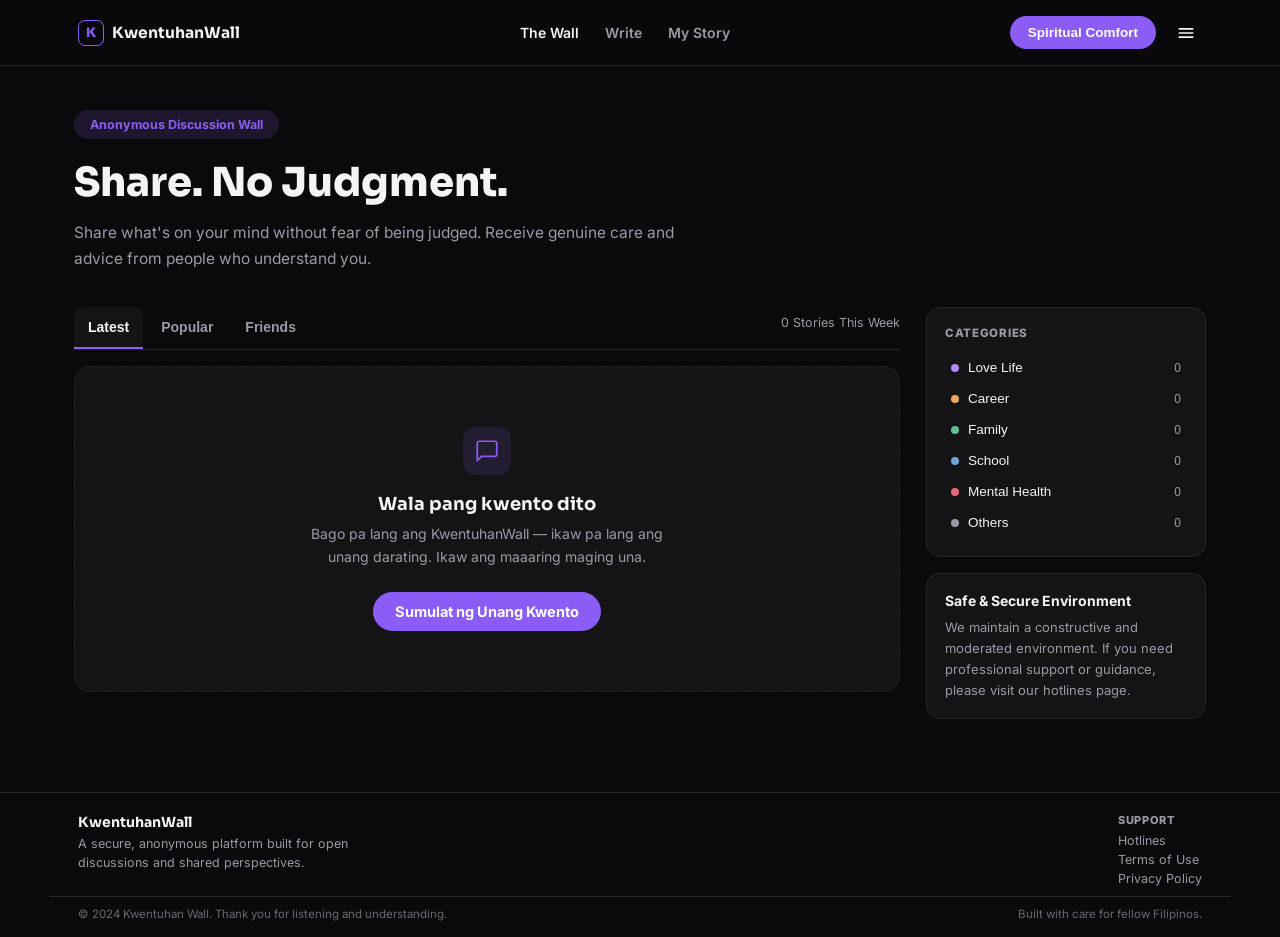
==== wall.html @ 2ff727e9 "restyling the home page and adding backend" ====
<!DOCTYPE html>
<html lang="en">
<head>
<meta charset="UTF-8" />
<meta name="viewport" content="width=device-width, initial-scale=1.0" />
<title>The Wall — KwentuhanWall</title>
<link rel="stylesheet" href="wall.css" />
<link rel="preconnect" href="https://fonts.googleapis.com">
<link href="https://fonts.googleapis.com/css2?family=Sora:wght@400;600;700;800&family=Inter:wght@400;500;600&display=swap" rel="stylesheet">
</head>
<body class="kw">

  <header class="kw-nav">
    <div class="kw-nav-inner">
      <div class="kw-logo">
        <span class="kw-logo-mark">K</span>
        <span>KwentuhanWall</span>
      </div>

      <nav class="kw-nav-links">
        <a href="wall.html" class="kw-navlink-active">The Wall</a>
        <a href="#write">Write</a>
        <a href="#mystory">My Story</a>
      </nav>

      <div class="kw-nav-actions">
        <button class="kw-comfort-pill">Spiritual Comfort</button>
        <div class="kw-menu-wrap">
          <button class="kw-icon-btn" id="hamburgerBtn" aria-label="Menu">
            <svg width="20" height="20" viewBox="0 0 24 24" fill="none" stroke="currentColor" stroke-width="2" stroke-linecap="round" stroke-linejoin="round"><line x1="4" y1="7" x2="20" y2="7"/><line x1="4" y1="12" x2="20" y2="12"/><line x1="4" y1="17" x2="20" y2="17"/></svg>
          </button>
          <div class="kw-hamburger-menu" id="hamburgerMenu" hidden></div>
        </div>
      </div>
    </div>
  </header>

  <main class="kw-wall-page">
    <div class="kw-wall-header">
      <span class="kw-pill">Anonymous Discussion Wall</span>
      <h1>Share. No Judgment.</h1>
      <p>Share what's on your mind without fear of being judged. Receive genuine care and advice from people who understand you.</p>
    </div>

    <div class="kw-wall-layout">
      <div class="kw-wall-main">
        <div class="kw-tabs-row">
          <div class="kw-tabs">
            <button class="kw-tab kw-tab-active" data-tab="latest">Latest</button>
            <button class="kw-tab" data-tab="popular">Popular</button>
            <button class="kw-tab" data-tab="friends">Friends</button>
          </div>
          <span class="kw-stories-count" id="storiesCount">0 Stories This Week</span>
        </div>

        <!-- Post list — intentionally empty for now.
             Kapag may backend/API na, dito ilalagay ang mga totoong post
             (via JS: fetch posts, tapos i-render bilang .kw-postcard elements
             sa loob ng #postList). Infinite-scroll hook (#loadSentinel) ay
             nakahanda na rin sa wall.js. -->
        <div id="postList"></div>

        <div id="emptyState" class="kw-empty-wrap">
          <div class="kw-empty-icon">
            <svg width="26" height="26" viewBox="0 0 24 24" fill="none" stroke="currentColor" stroke-width="1.6" stroke-linecap="round" stroke-linejoin="round"><path d="M21 15a2 2 0 0 1-2 2H7l-4 4V5a2 2 0 0 1 2-2h14a2 2 0 0 1 2 2z"/></svg>
          </div>
          <h3>Wala pang kwento dito</h3>
          <p>Bago pa lang ang KwentuhanWall — ikaw pa lang ang unang darating. Ikaw ang maaaring maging una.</p>
          <a href="#write" class="kw-btn kw-btn-primary">Sumulat ng Unang Kwento</a>
        </div>

        <div id="loadSentinel" class="kw-load-sentinel" hidden>
          <span id="loadingLabel" hidden>Naglo-load pa ng mga kwento...</span>
        </div>
      </div>

      <aside class="kw-wall-side">
        <div class="kw-card kw-side-card">
          <span class="kw-side-title">CATEGORIES</span>
          <button class="kw-cat-row" data-category="Love Life"><span><span class="kw-cat-dot kw-dot-lovelife"></span>Love Life</span><span class="kw-cat-count">0</span></button>
          <button class="kw-cat-row" data-category="Career"><span><span class="kw-cat-dot kw-dot-career"></span>Career</span><span class="kw-cat-count">0</span></button>
          <button class="kw-cat-row" data-category="Family"><span><span class="kw-cat-dot kw-dot-family"></span>Family</span><span class="kw-cat-count">0</span></button>
          <button class="kw-cat-row" data-category="School"><span><span class="kw-cat-dot kw-dot-school"></span>School</span><span class="kw-cat-count">0</span></button>
          <button class="kw-cat-row" data-category="Mental Health"><span><span class="kw-cat-dot kw-dot-mentalhealth"></span>Mental Health</span><span class="kw-cat-count">0</span></button>
          <button class="kw-cat-row" data-category="Others"><span><span class="kw-cat-dot kw-dot-others"></span>Others</span><span class="kw-cat-count">0</span></button>
        </div>

        <div class="kw-card kw-side-card kw-safe-card">
          <strong>Safe &amp; Secure Environment</strong>
          <p>We maintain a constructive and moderated environment. If you need professional support or guidance, please visit our hotlines page.</p>
        </div>
      </aside>
    </div>
  </main>

  <footer class="kw-footer">
    <div class="kw-footer-inner">
      <div>
        <div class="kw-footer-brand">KwentuhanWall</div>
        <p>A secure, anonymous platform built for open discussions and shared perspectives.</p>
      </div>
      <div class="kw-footer-links">
        <span class="kw-footer-head">SUPPORT</span>
        <a href="#hotlines">Hotlines</a>
        <a href="#terms">Terms of Use</a>
        <a href="#privacy">Privacy Policy</a>
      </div>
    </div>
    <div class="kw-footer-bottom">
      <span>© 2024 Kwentuhan Wall. Thank you for listening and understanding.</span>
      <span>Built with care for fellow Filipinos.</span>
    </div>
  </footer>

  <div class="kw-toast" id="toast" hidden></div>

  <script src="wall.js"></script>
</body>
</html>
---- wall.css ----
.kw {
  --bg: #0A0A0C;
  --card: #141416;
  --border: #262629;
  --text: #F4F3F6;
  --text-dim: #9C99A6;
  --purple: #8B5CF6;
  --purple-deep: #7440ED;
  background: var(--bg);
  color: var(--text);
  font-family: 'Inter', sans-serif;
  min-height: 100vh;
  margin: 0;
}
.kw *, .kw *::before, .kw *::after { box-sizing: border-box; }
.kw h1, .kw h2, .kw h3 { font-family: 'Sora', sans-serif; }

.kw a, .kw button {
  -webkit-tap-highlight-color: transparent;
  outline: none;
}
.kw a:focus, .kw button:focus { outline: none; }
.kw a:focus-visible, .kw button:focus-visible {
  outline: 2px solid var(--purple);
  outline-offset: 2px;
}

/* NAV */
.kw-nav {
  position: sticky; top: 0; z-index: 30;
  background: rgba(10,10,12,0.92);
  -webkit-backdrop-filter: blur(8px);
  backdrop-filter: blur(8px);
  border-bottom: 1px solid var(--border);
}
.kw-nav-inner {
  max-width: 1180px; margin: 0 auto;
  display: flex; align-items: center; justify-content: space-between;
  padding: 16px 28px; gap: 20px;
}
.kw-logo {
  display: flex; align-items: center; gap: 8px;
  font-family: 'Sora', sans-serif; font-weight: 700; font-size: 15.5px;
}
.kw-logo-mark {
  width: 26px; height: 26px; border-radius: 7px;
  border: 1.5px solid var(--purple); color: var(--purple);
  display: flex; align-items: center; justify-content: center;
  font-size: 13px; font-weight: 800;
}
.kw-nav-links { display: flex; gap: 26px; flex: 1; justify-content: center; }
.kw-nav-links a { color: var(--text-dim); text-decoration: none; font-size: 14px; font-weight: 600; }
.kw-nav-links a:hover { color: var(--text); }
.kw-navlink-active { color: var(--text) !important; }

.kw-nav-actions { display: flex; align-items: center; gap: 14px; }
.kw-comfort-pill {
  background: var(--purple); color: #fff; border: none;
  padding: 9px 18px; border-radius: 999px; font-size: 13.5px; font-weight: 700; cursor: pointer;
}
.kw-comfort-pill:hover { background: var(--purple-deep); }
.kw-icon-btn { background: none; border: none; color: var(--text); cursor: pointer; padding: 6px; display: flex; }

/* Hamburger dropdown menu (holds user chip + Log Out) */
.kw-menu-wrap { position: relative; }
.kw-hamburger-menu {
  position: absolute; right: 0; top: 42px; z-index: 40;
  background: var(--card); border: 1px solid var(--border); border-radius: 12px;
  min-width: 200px; padding: 10px; box-shadow: 0 16px 32px -12px rgba(0,0,0,0.5);
  display: flex; flex-direction: column; gap: 8px;
}
.kw-hamburger-menu[hidden] { display: none; }
.kw-hamburger-menu .kw-user-chip { text-align: center; }
.kw-hamburger-menu .kw-btn { width: 100%; text-align: center; }

.kw-btn {
  font-family: 'Inter', sans-serif; font-weight: 700; font-size: 14.5px;
  padding: 11px 22px; border-radius: 999px; border: none; cursor: pointer;
  white-space: nowrap; text-decoration: none; display: inline-block;
}
.kw-btn-primary { background: var(--purple); color: #fff; }
.kw-btn-primary:hover { background: var(--purple-deep); }
.kw-btn-sm { padding: 8px 16px; font-size: 13.5px; }
.kw-btn-outline { background: transparent; color: var(--text); border: 1.5px solid var(--border); }
.kw-btn-outline:hover { border-color: var(--purple); }
.kw-user-chip {
  font-size: 13.5px; font-weight: 600; color: var(--text);
  background: var(--card); border: 1px solid var(--border);
  padding: 8px 14px; border-radius: 999px;
}

/* WALL HEADER */
.kw-wall-page { max-width: 1180px; margin: 0 auto; padding: 44px 24px 20px; }
.kw-wall-header { max-width: 640px; margin-bottom: 36px; }
.kw-pill {
  display: inline-block; background: rgba(139,92,246,0.14); color: var(--purple);
  font-size: 12.5px; font-weight: 700; padding: 7px 16px; border-radius: 999px; margin-bottom: 18px;
}
.kw-wall-header h1 { font-size: clamp(28px, 4.5vw, 40px); font-weight: 800; margin: 0 0 12px; }
.kw-wall-header p { color: var(--text-dim); font-size: 15.5px; line-height: 1.65; margin: 0; }

/* LAYOUT */
.kw-wall-layout { display: grid; grid-template-columns: 1fr 280px; gap: 26px; align-items: start; }
.kw-wall-main { min-width: 0; }

/* TABS */
.kw-tabs-row { display: flex; align-items: center; justify-content: space-between; border-bottom: 1px solid var(--border); margin-bottom: 6px; flex-wrap: wrap; gap: 10px; }
.kw-tabs { display: flex; gap: 4px; }
.kw-tab {
  background: none; border: none; color: var(--text-dim); font-weight: 700; font-size: 14px;
  padding: 12px 14px; cursor: pointer; border-bottom: 2px solid transparent; border-radius: 8px 8px 0 0;
}
.kw-tab:hover { color: var(--text); }
.kw-tab-active { color: var(--text); border-color: var(--purple); background: var(--card); }
.kw-stories-count { font-size: 12.5px; color: var(--text-dim); padding-bottom: 12px; }

/* POST CARD (ready for when real posts exist) */
.kw-postcard { background: var(--card); border: 1px solid var(--border); border-radius: 14px; padding: 20px; margin: 16px 0; }
.kw-postcard-top { display: flex; align-items: center; justify-content: space-between; margin-bottom: 12px; gap: 10px; }
.kw-postcard-who { display: flex; align-items: center; gap: 10px; }
.kw-avatar { width: 30px; height: 30px; border-radius: 50%; background: #1E1E24; color: var(--text-dim); display: flex; align-items: center; justify-content: center; font-size: 13px; font-weight: 700; flex-shrink: 0; }
.kw-postcard-alias { font-size: 14px; font-weight: 700; display: block; }
.kw-postcard-time { font-size: 12px; color: var(--text-dim); }
.kw-badge { font-size: 11.5px; font-weight: 700; padding: 5px 11px; border-radius: 999px; white-space: nowrap; }
.kw-postcard-text { font-size: 15px; line-height: 1.65; margin: 0 0 16px; color: var(--text); }
.kw-postcard-bottom { display: flex; align-items: center; gap: 18px; }
.kw-reaction { background: none; border: none; color: var(--text-dim); font-size: 13.5px; font-weight: 600; display: flex; align-items: center; gap: 6px; cursor: pointer; padding: 0; }
.kw-reaction:hover { color: #E8677A; }

/* Report menu — replaces the old flag icon with a cleaner kebab (⋮) menu */
.kw-more-wrap { position: relative; margin-left: auto; }
.kw-more-btn { background: none; border: none; color: var(--text-dim); cursor: pointer; padding: 4px; border-radius: 6px; display: flex; }
.kw-more-btn:hover { color: var(--text); background: rgba(255,255,255,0.06); }
.kw-more-menu {
  position: absolute; right: 0; top: 30px; z-index: 10;
  background: #1B1A22; border: 1px solid var(--border); border-radius: 10px;
  min-width: 160px; padding: 6px; box-shadow: 0 12px 24px -8px rgba(0,0,0,0.5);
}
.kw-more-menu[hidden] { display: none; }
.kw-more-menu button {
  width: 100%; text-align: left; background: none; border: none; color: #E8677A;
  font-size: 13.5px; font-weight: 600; padding: 9px 10px; border-radius: 6px; cursor: pointer;
  display: flex; align-items: center; gap: 8px;
}
.kw-more-menu button:hover { background: rgba(232,103,122,0.1); }

/* EMPTY STATE */
.kw-empty-wrap {
  text-align: center; padding: 60px 24px;
  background: var(--card); border: 1px dashed var(--border); border-radius: 16px;
  margin-top: 16px;
}
.kw-empty-icon {
  width: 48px; height: 48px; border-radius: 12px; margin: 0 auto 18px;
  background: rgba(139,92,246,0.12); color: var(--purple);
  display: flex; align-items: center; justify-content: center;
}
.kw-empty-wrap h3 { font-size: 18px; margin: 0 0 8px; }
.kw-empty-wrap p { color: var(--text-dim); font-size: 14px; line-height: 1.6; max-width: 360px; margin: 0 auto 24px; }

.kw-load-sentinel { display: flex; justify-content: center; padding: 20px 0; color: var(--text-dim); font-size: 13.5px; }

/* SIDEBAR */
.kw-wall-side { display: flex; flex-direction: column; gap: 16px; position: sticky; top: 78px; }
.kw-card { background: var(--card); border: 1px solid var(--border); border-radius: 14px; }
.kw-side-card { padding: 18px; }
.kw-side-title { font-size: 11.5px; font-weight: 800; letter-spacing: 0.06em; color: var(--text-dim); display: block; margin-bottom: 12px; }
.kw-cat-row {
  width: 100%; background: none; border: none; cursor: pointer;
  display: flex; align-items: center; justify-content: space-between;
  padding: 8px 6px; font-size: 13.5px; color: var(--text); border-radius: 8px;
}
.kw-cat-row:hover { background: rgba(255,255,255,0.05); }
.kw-cat-row.kw-cat-row-active { background: rgba(139,92,246,0.14); }
.kw-cat-row span:first-child { display: flex; align-items: center; gap: 9px; }
.kw-cat-dot { width: 8px; height: 8px; border-radius: 50%; flex-shrink: 0; }
.kw-dot-lovelife { background: #B388FF; }
.kw-dot-career { background: #E8A857; }
.kw-dot-family { background: #5FBF8E; }
.kw-dot-school { background: #6FA3D8; }
.kw-dot-mentalhealth { background: #E8677A; }
.kw-dot-others { background: #9C99A6; }
.kw-cat-count { font-size: 12px; color: var(--text-dim); }
.kw-safe-card strong { font-size: 14px; display: block; margin-bottom: 8px; }
.kw-safe-card p { font-size: 13px; color: var(--text-dim); line-height: 1.6; margin: 0; }

/* EMPTY (Friends tab) */
.kw-empty-state { color: var(--text-dim); font-size: 14px; text-align: center; padding: 50px 20px; }

/* FOOTER */
.kw-footer { border-top: 1px solid var(--border); margin-top: 40px; }
.kw-footer-inner { max-width: 1180px; margin: 0 auto; padding: 20px 28px 10px; display: flex; flex-wrap: wrap; gap: 40px; justify-content: space-between; }
.kw-footer-brand { font-family: 'Sora', sans-serif; font-weight: 700; margin-bottom: 4px; font-size: 14px; }
.kw-footer-inner p { color: var(--text-dim); font-size: 12.5px; max-width: 340px; line-height: 1.5; margin: 0; }
.kw-footer-links { display: flex; flex-direction: column; gap: 4px; }
.kw-footer-head { color: var(--text-dim); font-size: 11px; font-weight: 800; letter-spacing: 0.06em; margin-bottom: 2px; }
.kw-footer-links a { color: var(--text-dim); text-decoration: none; font-size: 12.5px; }
.kw-footer-links a:hover { color: var(--text); }
.kw-footer-bottom {
  max-width: 1180px; margin: 0 auto; padding: 10px 28px 16px;
  display: flex; flex-wrap: wrap; gap: 10px; justify-content: space-between;
  font-size: 11.5px; color: #6b6873; border-top: 1px solid var(--border);
}

/* TOAST */
.kw-toast {
  position: fixed; bottom: 26px; left: 50%; transform: translateX(-50%);
  background: var(--card); border: 1px solid var(--border); color: var(--text);
  padding: 12px 22px; border-radius: 999px; font-size: 13.5px; font-weight: 600;
  z-index: 110; max-width: 90vw; text-align: center;
}
.kw-toast[hidden] { display: none; }

/* RESPONSIVE */
@media (max-width: 860px) {
  .kw-nav-links { display: none; }
  .kw-wall-layout { grid-template-columns: 1fr; }
  .kw-wall-side { position: static; }
}
@media (max-width: 480px) {
  .kw-comfort-pill span { display: none; }
}
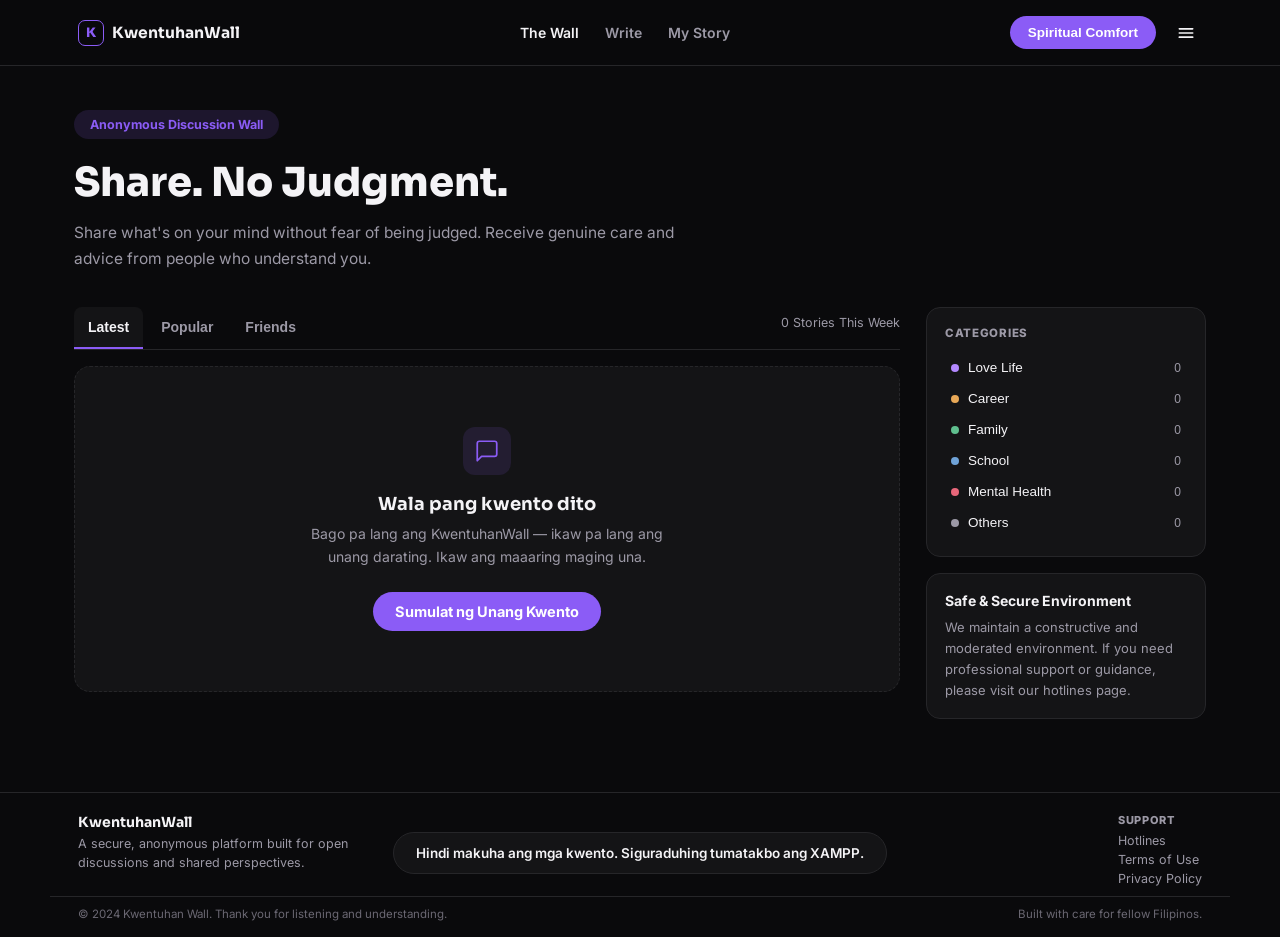
==== commit b0f871dd: "adding write page" ====
--- a/wall.html
+++ b/wall.html
@@ -19,7 +19,7 @@
 
       <nav class="kw-nav-links">
         <a href="wall.html" class="kw-navlink-active">The Wall</a>
-        <a href="#write">Write</a>
+        <a href="write.html">Write</a>
         <a href="#mystory">My Story</a>
       </nav>
 
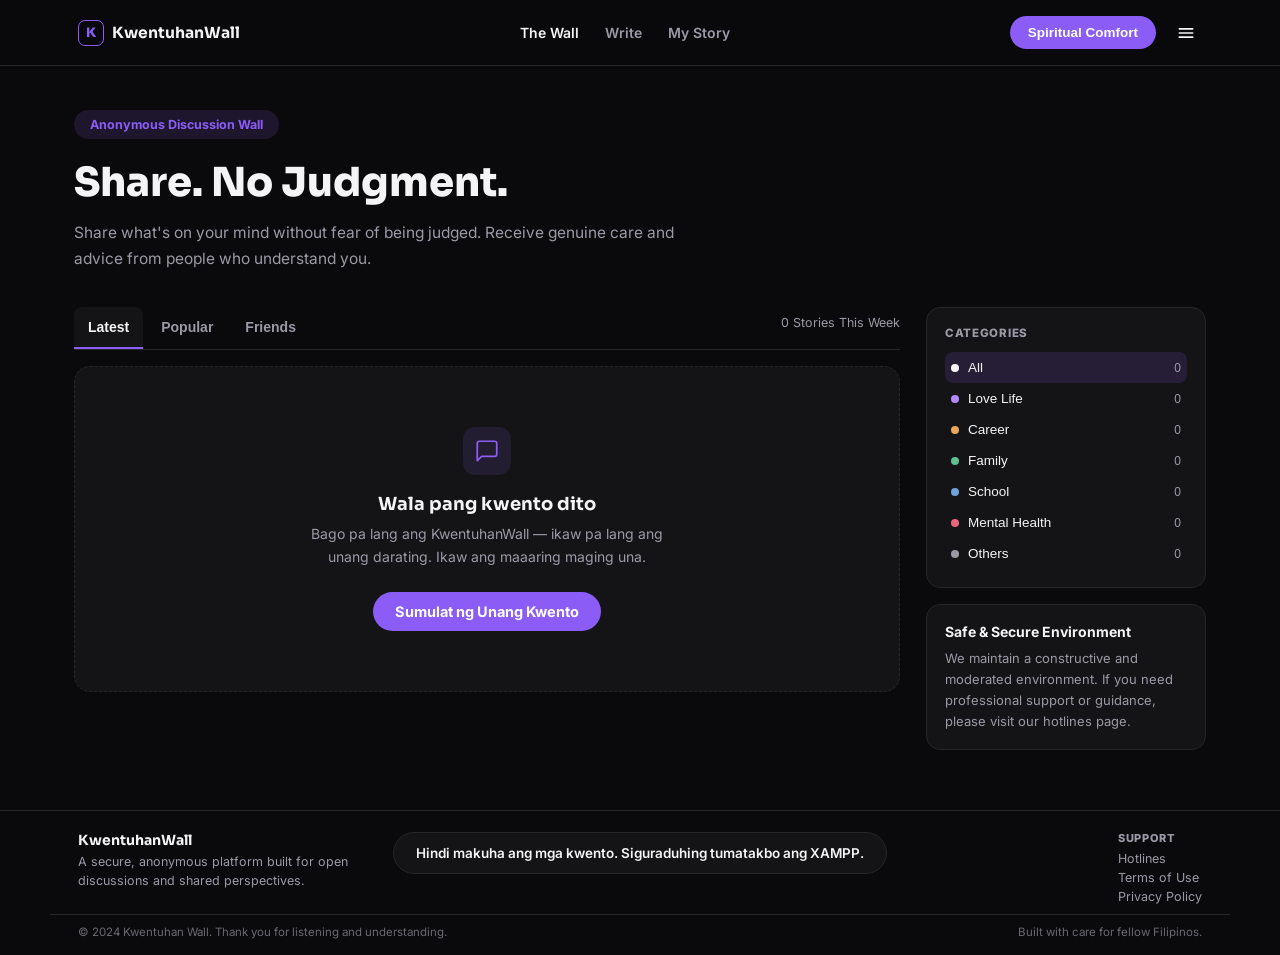
==== commit e4401e92: "adding backend react" ====
--- a/wall.html
+++ b/wall.html
@@ -19,7 +19,7 @@
 
       <nav class="kw-nav-links">
         <a href="wall.html" class="kw-navlink-active">The Wall</a>
-        <a href="write.html">Write</a>
+        <a href="#write">Write</a>
         <a href="#mystory">My Story</a>
       </nav>
 
@@ -77,6 +77,7 @@
       <aside class="kw-wall-side">
         <div class="kw-card kw-side-card">
           <span class="kw-side-title">CATEGORIES</span>
+          <button class="kw-cat-row kw-cat-row-active" data-category=""><span><span class="kw-cat-dot kw-dot-all"></span>All</span><span class="kw-cat-count" id="allCount">0</span></button>
           <button class="kw-cat-row" data-category="Love Life"><span><span class="kw-cat-dot kw-dot-lovelife"></span>Love Life</span><span class="kw-cat-count">0</span></button>
           <button class="kw-cat-row" data-category="Career"><span><span class="kw-cat-dot kw-dot-career"></span>Career</span><span class="kw-cat-count">0</span></button>
           <button class="kw-cat-row" data-category="Family"><span><span class="kw-cat-dot kw-dot-family"></span>Family</span><span class="kw-cat-count">0</span></button>
--- a/wall.css
+++ b/wall.css
@@ -180,6 +180,7 @@
 .kw-dot-school { background: #6FA3D8; }
 .kw-dot-mentalhealth { background: #E8677A; }
 .kw-dot-others { background: #9C99A6; }
+.kw-dot-all { background: #F4F3F6; }
 .kw-cat-count { font-size: 12px; color: var(--text-dim); }
 .kw-safe-card strong { font-size: 14px; display: block; margin-bottom: 8px; }
 .kw-safe-card p { font-size: 13px; color: var(--text-dim); line-height: 1.6; margin: 0; }
